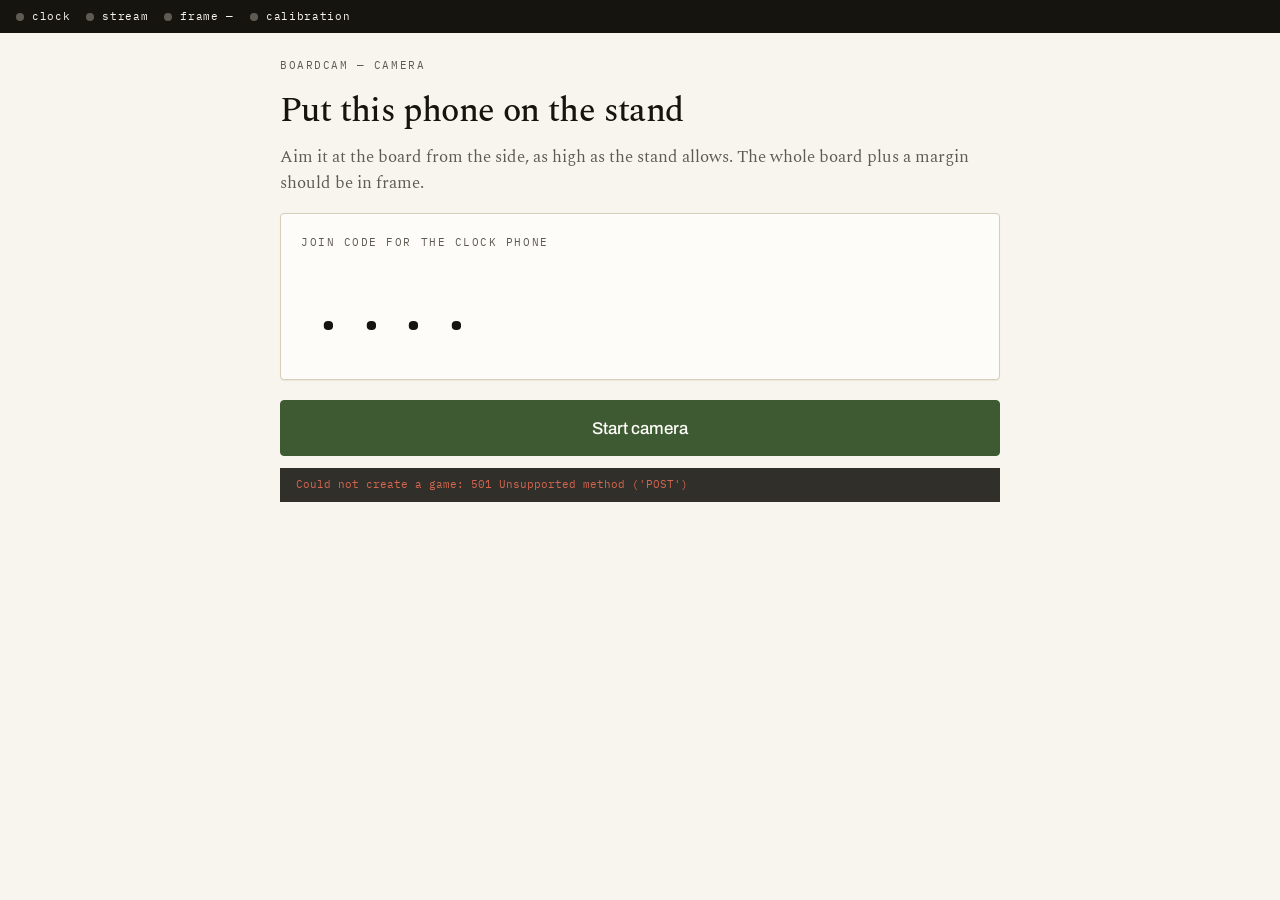
==== static/camera.html @ 39172da9 "Phase 1: server, clock and camera pages, pairing, tunnel Ships the physical workflow end to end with" ====
<!doctype html>
<html lang="en">
<head>
<meta charset="utf-8">
<meta name="viewport" content="width=device-width, initial-scale=1, viewport-fit=cover">
<title>BoardCam — camera</title>
<link rel="manifest" href="/static/manifest.webmanifest">
<meta name="theme-color" content="#15140F">
<link rel="stylesheet" href="/static/css/boardcam.css">
<style>
  html, body { height: 100%; overflow: hidden; }
  body { display: flex; flex-direction: column; height: 100vh; height: 100dvh; }

  .status-strip { flex: 0 0 auto; }

  /* ---------- setup ---------- */
  #setup { flex: 1 1 auto; overflow-y: auto; }
  #setup .wrap { padding-block: var(--space-6); }

  .pair {
    display: flex;
    gap: var(--space-6);
    align-items: center;
    flex-wrap: wrap;
  }
  .qr { width: 168px; height: 168px; display: block; border: 1px solid var(--line-1); }
  #qr-slot[hidden] { display: none !important; }
  #join-url {
    font-family: var(--font-mono);
    font-size: var(--text-sm);
    word-break: break-all;
    user-select: text;
    -webkit-user-select: text;
  }

  /* ---------- stage ---------- */
  #stage {
    flex: 1 1 auto;
    position: relative;
    background: var(--stone-90);
    min-height: 0;
  }
  #preview {
    width: 100%;
    height: 100%;
    object-fit: contain;
    display: block;
    background: var(--stone-90);
  }
  #overlay {
    position: absolute;
    pointer-events: none;
  }
  #stage-footer {
    position: absolute;
    left: 0; right: 0; bottom: 0;
    display: flex;
    gap: var(--space-4);
    align-items: center;
    flex-wrap: wrap;
    padding: var(--space-2) var(--space-4);
    background: rgba(14, 13, 9, 0.72);
    color: var(--stone-20);
    font-family: var(--font-mono);
    font-size: var(--text-xs);
  }
  #stage-footer a { color: var(--moss-30); }
  #error-line {
    color: #D4664F;
    font-family: var(--font-mono);
    font-size: var(--text-xs);
    padding: var(--space-2) var(--space-4);
    background: rgba(14, 13, 9, 0.85);
  }

  /* ---------- manual corners ---------- */
  #corner-panel {
    position: fixed;
    inset: 0;
    z-index: 30;
    background: var(--bg);
    display: flex;
    flex-direction: column;
    padding: var(--space-4);
    gap: var(--space-3);
  }
  #corner-stage { position: relative; flex: 1 1 auto; min-height: 0; }
  #corner-still { width: 100%; height: 100%; object-fit: contain; display: block; }
  #corner-svg { position: absolute; inset: 0; width: 100%; height: 100%; touch-action: none; }
</style>
</head>
<body class="app">

<div class="status-strip">
  <span class="status-item"><span class="dot" id="clock-dot"></span> clock</span>
  <span class="status-item"><span class="dot" id="stream-dot"></span> stream</span>
  <span class="status-item"><span class="dot" id="frame-dot"></span> <span id="frame-label">frame —</span></span>
  <span class="status-item"><span class="dot" id="cal-dot"></span> calibration</span>
</div>

<section id="setup">
  <div class="wrap">
    <p class="eyebrow">BoardCam — camera</p>
    <h1>Put this phone on the stand</h1>
    <p class="prose muted">Aim it at the board from the side, as high as the stand
    allows. The whole board plus a margin should be in frame.</p>

    <div class="card stack" style="margin-bottom: var(--space-5);">
      <p class="eyebrow">Join code for the clock phone</p>
      <div class="pair">
        <div>
          <div class="room-code" id="room-code">····</div>
          <a id="join-url" href="#"></a>
        </div>
        <div id="qr-slot"></div>
      </div>
    </div>

    <button class="btn btn-primary btn-lg btn-block" id="start-btn">Start camera</button>
    <button class="btn btn-block" id="restart-btn" hidden style="margin-top: var(--space-2);">Restart camera</button>
    <p id="error-line" hidden style="margin-top: var(--space-3);"></p>
  </div>
</section>

<section id="stage" hidden>
  <video id="preview" playsinline muted autoplay></video>
  <svg id="overlay" viewBox="0 0 100 100" preserveAspectRatio="none" aria-hidden="true"></svg>
  <div id="stage-footer">
    <span id="upload-label">0 up</span>
    <span class="spacer"></span>
    <span id="game-id"></span>
    <a href="/games">games</a>
  </div>
</section>

<div id="corner-panel" hidden>
  <h2>Mark the board corners</h2>
  <p class="muted" style="margin:0;">Drag each handle onto a corner of the board,
  clockwise from the far left.</p>
  <div id="corner-stage">
    <img id="corner-still" alt="Still frame from the camera">
    <svg id="corner-svg" viewBox="0 0 100 100" preserveAspectRatio="none"></svg>
  </div>
  <div class="row">
    <button class="btn" id="corner-cancel">Cancel</button>
    <button class="btn btn-primary" id="corner-use">Use these corners</button>
  </div>
</div>

<script type="module" src="/static/js/camera.js"></script>
</body>
</html>
---- static/css/boardcam.css ----
/* BoardCam — kaczor-design tokens + the shared shell.
   Tokens are inlined (not @imported) so a phone on a flaky tunnel paints
   correctly from one request. Only the subset the app uses is kept. */

@import url('https://fonts.googleapis.com/css2?family=Spectral:ital,wght@0,300;0,400;0,500;0,600;1,400&family=Archivo:wght@300;400;500;600;700&family=IBM+Plex+Mono:wght@400;500;600&display=swap');

:root {
  --paper-00: #FDFCF8;
  --paper-05: #F8F5EE;
  --paper-10: #F2EEE4;
  --paper-20: #E8E2D2;
  --paper-30: #D8CFB8;

  --stone-10: #E6E4DC;
  --stone-20: #CDCAC0;
  --stone-30: #A8A59A;
  --stone-40: #807D72;
  --stone-50: #5E5C52;
  --stone-60: #454339;
  --stone-70: #322F27;
  --stone-80: #211F1A;
  --stone-90: #15140F;
  --ink:      #0E0D09;

  --moss-10: #E6EBDD;
  --moss-20: #C4D0AE;
  --moss-30: #8FA474;
  --moss-40: #5F784A;
  --moss-50: #3E5A32;
  --moss-60: #2E4426;
  --moss-70: #1F301A;

  --terra-10: #F4E4D7;
  --terra-30: #D29972;
  --terra-40: #B96F3E;
  --terra-50: #92552D;

  --brand:       var(--moss-50);
  --brand-hover: var(--moss-60);
  --brand-soft:  var(--moss-10);
  --brand-ring:  rgba(62, 90, 50, 0.28);
  --brand-on:    var(--paper-00);

  --positive: var(--moss-40);
  --negative: #A63826;
  --warning:  var(--terra-50);

  --bg:        var(--paper-05);
  --bg-raised: var(--paper-00);
  --bg-sunken: var(--paper-10);
  --bg-panel:  var(--paper-10);
  --bg-inverse: var(--stone-90);

  --fg-1: var(--stone-90);
  --fg-2: var(--stone-60);
  --fg-3: var(--stone-50);
  --fg-4: var(--stone-40);
  --fg-on-inverse: var(--paper-05);

  --line-1: var(--paper-30);
  --line-2: var(--stone-20);
  --line-strong: var(--stone-40);

  --shadow-1: 0 1px 0 rgba(62, 56, 40, 0.04), 0 1px 2px rgba(62, 56, 40, 0.04);
  --shadow-2: 0 1px 0 rgba(62, 56, 40, 0.03), 0 6px 14px -6px rgba(62, 56, 40, 0.10);
  --shadow-3: 0 2px 0 rgba(62, 56, 40, 0.03), 0 16px 32px -10px rgba(62, 56, 40, 0.14);
  --ring: 0 0 0 3px var(--brand-ring);

  --radius-xs: 1px;
  --radius-sm: 2px;
  --radius-md: 4px;
  --radius-lg: 8px;

  --space-1: 4px;  --space-2: 8px;  --space-3: 12px; --space-4: 16px;
  --space-5: 20px; --space-6: 24px; --space-8: 32px; --space-10: 40px;
  --space-12: 48px; --space-16: 64px;

  --ease-out: cubic-bezier(0.22, 0.61, 0.36, 1);
  --dur-fast: 140ms;
  --dur-med:  240ms;

  --font-display: 'Spectral', 'Tiempos Headline', Georgia, serif;
  --font-prose:   'Spectral', Georgia, serif;
  --font-sans:    'Archivo', system-ui, -apple-system, 'Helvetica Neue', Arial, sans-serif;
  --font-mono:    'IBM Plex Mono', 'SF Mono', Menlo, monospace;

  --text-xs: 11px; --text-sm: 13px; --text-base: 15px; --text-md: 17px;
  --text-lg: 20px; --text-xl: 26px; --text-2xl: 34px; --text-3xl: 48px;

  --leading-tight: 1.05;
  --leading-snug:  1.2;
  --leading-body:  1.58;

  --tracking-tighter: -0.018em;
  --tracking-tight:   -0.012em;
  --tracking-body:     0;
  --tracking-wider:    0.14em;
}

/* ---------- reset ---------- */
*, *::before, *::after { box-sizing: border-box; }

html, body {
  margin: 0;
  padding: 0;
  height: 100%;
  background: var(--bg);
  color: var(--fg-1);
  font-family: var(--font-sans);
  font-size: var(--text-base);
  line-height: var(--leading-body);
  -webkit-text-size-adjust: 100%;
  -webkit-tap-highlight-color: transparent;
  overscroll-behavior: none;
}

/* Phones only. Everything here is tapped, never selected or dragged. */
body.app {
  touch-action: manipulation;
  user-select: none;
  -webkit-user-select: none;
}

h1, h2, h3 {
  font-family: var(--font-display);
  font-weight: 500;
  letter-spacing: var(--tracking-tight);
  line-height: var(--leading-snug);
  margin: 0 0 var(--space-3);
}
h1 { font-size: var(--text-2xl); letter-spacing: var(--tracking-tighter); }
h2 { font-size: var(--text-xl); }
h3 { font-size: var(--text-md); font-family: var(--font-sans); font-weight: 600; }

p { margin: 0 0 var(--space-4); }
a { color: var(--brand); text-decoration-thickness: 1px; text-underline-offset: 2px; }
a:hover { color: var(--brand-hover); }

.eyebrow {
  font-family: var(--font-mono);
  font-size: var(--text-xs);
  letter-spacing: var(--tracking-wider);
  text-transform: uppercase;
  color: var(--fg-3);
}

.num { font-variant-numeric: tabular-nums; font-feature-settings: "tnum" 1; }

.muted { color: var(--fg-3); }
.prose { font-family: var(--font-prose); font-size: var(--text-md); }

/* ---------- layout ---------- */
.wrap {
  max-width: 760px;
  margin: 0 auto;
  padding-block: var(--space-10);
  padding-inline: var(--space-5);
}

.card {
  background: var(--bg-raised);
  border: 1px solid var(--line-1);
  border-radius: var(--radius-md);
  padding: var(--space-5);
  box-shadow: var(--shadow-1);
}

/* ---------- buttons ---------- */
.btn {
  display: inline-flex;
  align-items: center;
  justify-content: center;
  gap: var(--space-2);
  min-height: 44px;
  padding: var(--space-3) var(--space-5);
  font-family: var(--font-sans);
  font-size: var(--text-base);
  font-weight: 500;
  color: var(--fg-1);
  background: var(--bg-raised);
  border: 1px solid var(--line-2);
  border-radius: var(--radius-md);
  cursor: pointer;
  transition: background var(--dur-fast) var(--ease-out),
              border-color var(--dur-fast) var(--ease-out);
}
.btn:hover { background: var(--bg-sunken); }
.btn:focus-visible { outline: none; box-shadow: var(--ring); }
.btn:disabled { opacity: 0.45; cursor: not-allowed; }

.btn-primary {
  background: var(--brand);
  border-color: var(--brand);
  color: var(--brand-on);
}
.btn-primary:hover { background: var(--brand-hover); border-color: var(--brand-hover); }

.btn-danger { color: var(--negative); border-color: var(--negative); background: transparent; }
.btn-danger:hover { background: rgba(166, 56, 38, 0.08); }

.btn-lg { min-height: 56px; font-size: var(--text-md); }
.btn-block { width: 100%; }

/* ---------- fields ---------- */
label { display: block; font-size: var(--text-sm); color: var(--fg-2); margin-bottom: var(--space-1); }

input[type="text"], input[type="number"], select {
  width: 100%;
  min-height: 44px;
  padding: var(--space-2) var(--space-3);
  font-family: var(--font-sans);
  font-size: var(--text-base);
  color: var(--fg-1);
  background: var(--bg-raised);
  border: 1px solid var(--line-2);
  border-radius: var(--radius-md);
}
input:focus, select:focus { outline: none; box-shadow: var(--ring); border-color: var(--brand); }

input.code {
  font-family: var(--font-mono);
  font-size: var(--text-xl);
  letter-spacing: 0.22em;
  text-transform: uppercase;
  text-align: center;
}

/* ---------- status strip ---------- */
/* One line of dots at the top of both phone pages. Honest state only:
   a dot is `ok` when the server said so, never optimistically. */
.status-strip {
  display: flex;
  align-items: center;
  gap: var(--space-4);
  flex-wrap: wrap;
  padding: var(--space-2) var(--space-4);
  background: var(--bg-inverse);
  color: var(--fg-on-inverse);
  font-family: var(--font-mono);
  font-size: var(--text-xs);
  letter-spacing: 0.06em;
}

.status-item { display: inline-flex; align-items: center; gap: var(--space-2); white-space: nowrap; }

.dot {
  width: 8px;
  height: 8px;
  border-radius: 50%;
  background: var(--stone-50);
  flex: 0 0 auto;
  transition: background var(--dur-med) var(--ease-out);
}
.dot.ok    { background: var(--moss-30); }
.dot.warn  { background: var(--terra-30); }
.dot.error { background: #D4664F; }
.dot.pulse { animation: dot-pulse 1s var(--ease-out); }

@keyframes dot-pulse {
  0%   { transform: scale(1); }
  40%  { transform: scale(1.9); }
  100% { transform: scale(1); }
}

@media (prefers-reduced-motion: reduce) {
  *, *::before, *::after { animation-duration: 0.01ms !important; transition-duration: 0.01ms !important; }
}

/* ---------- room code ---------- */
.room-code {
  font-family: var(--font-mono);
  font-size: var(--text-3xl);
  font-weight: 600;
  letter-spacing: 0.28em;
  text-indent: 0.28em;
  color: var(--fg-1);
}

/* ---------- modal ---------- */
/* Never window.confirm(): it blocks the event loop, kills the camera stream
   on iOS and cannot be styled. */
.modal-backdrop {
  position: fixed;
  inset: 0;
  z-index: 50;
  display: flex;
  align-items: center;
  justify-content: center;
  padding: var(--space-5);
  background: rgba(14, 13, 9, 0.62);
  backdrop-filter: blur(2px);
}
.modal-backdrop[hidden] { display: none !important; }

.modal {
  width: 100%;
  max-width: 420px;
  background: var(--bg-raised);
  border: 1px solid var(--line-1);
  border-radius: var(--radius-lg);
  box-shadow: var(--shadow-3);
  padding: var(--space-6);
}
.modal h2 { margin-bottom: var(--space-2); }
.modal .modal-body { color: var(--fg-2); font-size: var(--text-base); margin-bottom: var(--space-5); }
.modal .modal-actions { display: flex; flex-direction: column; gap: var(--space-2); }
.modal .modal-actions.row { flex-direction: row; }
.modal .modal-actions.row .btn { flex: 1; }

/* ---------- misc ---------- */
.stack { display: flex; flex-direction: column; gap: var(--space-4); }
.row   { display: flex; gap: var(--space-3); flex-wrap: wrap; align-items: center; }
.spacer { flex: 1 1 auto; }
.hidden, [hidden] { display: none !important; }

.chip-row { display: flex; gap: var(--space-2); flex-wrap: wrap; }
.chip {
  font-family: var(--font-mono);
  font-size: var(--text-sm);
  padding: var(--space-2) var(--space-3);
  border: 1px solid var(--line-2);
  border-radius: var(--radius-sm);
  background: var(--bg-raised);
  color: var(--fg-2);
  cursor: pointer;
  min-height: 40px;
}
.chip[aria-pressed="true"] {
  background: var(--brand-soft);
  border-color: var(--moss-30);
  color: var(--moss-60);
  font-weight: 600;
}

.toast {
  position: fixed;
  left: 50%;
  bottom: var(--space-6);
  transform: translateX(-50%);
  z-index: 60;
  background: var(--bg-inverse);
  color: var(--fg-on-inverse);
  font-size: var(--text-sm);
  padding: var(--space-3) var(--space-5);
  border-radius: var(--radius-md);
  box-shadow: var(--shadow-3);
  max-width: calc(100vw - var(--space-8));
}

table { width: 100%; border-collapse: collapse; font-size: var(--text-sm); }
th, td { text-align: left; padding: var(--space-3) var(--space-3); border-bottom: 1px solid var(--line-1); }
th { font-family: var(--font-mono); font-size: var(--text-xs); letter-spacing: var(--tracking-wider);
     text-transform: uppercase; color: var(--fg-3); font-weight: 500; }
td.num, th.num { text-align: right; font-variant-numeric: tabular-nums; }
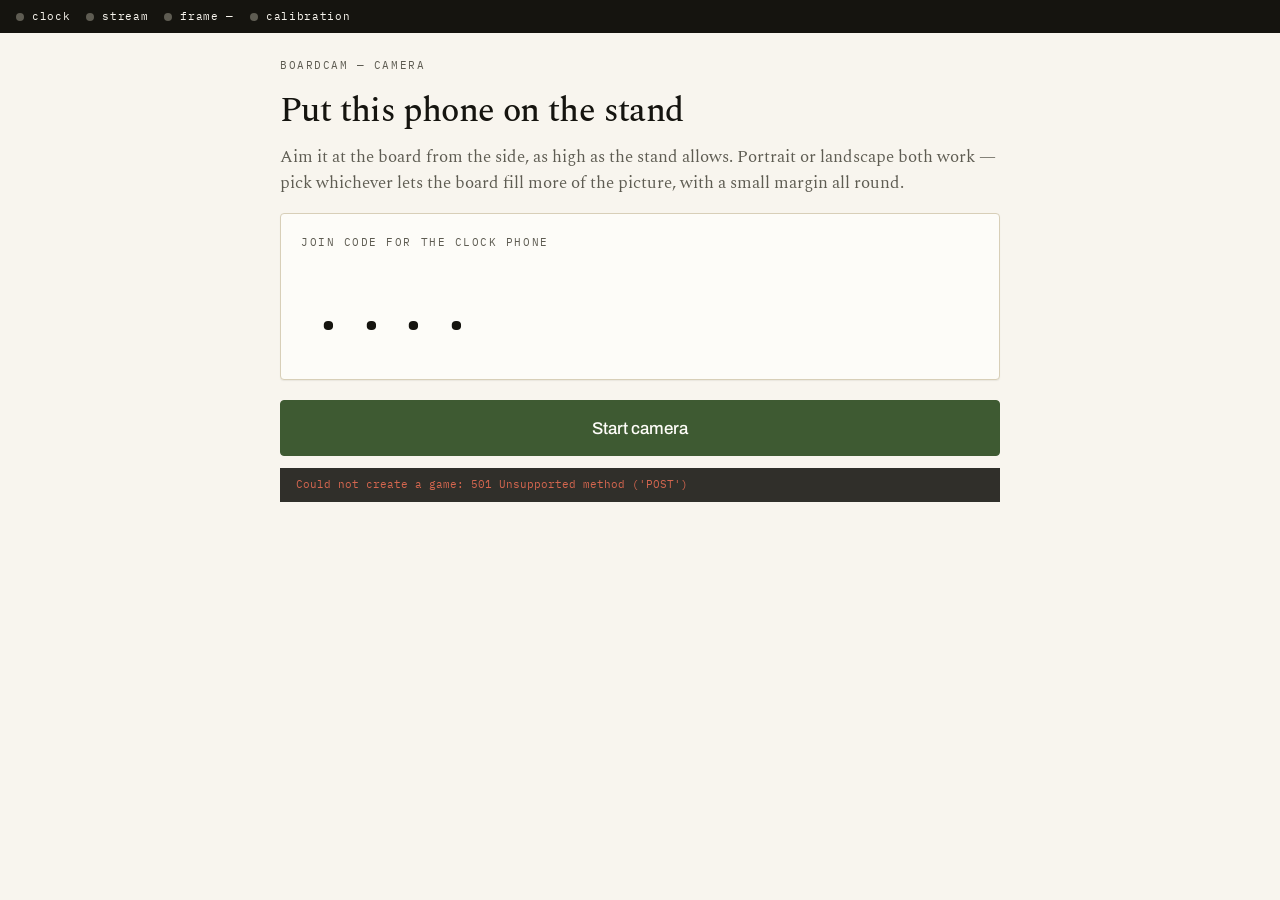
==== commit 3c625a7d: "Phase 6: fix what a review of the three recorded games found - Calibrate from the checkered middle o" ====
--- a/static/camera.html
+++ b/static/camera.html
@@ -73,6 +73,33 @@
     background: rgba(14, 13, 9, 0.85);
   }
 
+  /* ---------- start-frame lock ---------- */
+  #lock-bar {
+    position: absolute;
+    left: var(--space-4);
+    right: var(--space-4);
+    bottom: var(--space-10);
+    z-index: 5;
+    text-align: center;
+  }
+  #lock-hint, #lock-state {
+    margin: var(--space-2) 0 0;
+    font-size: var(--text-sm);
+    /* The stage is the dark camera view, so the muted grey used elsewhere is
+       unreadable here. */
+    color: var(--paper-10);
+    text-shadow: 0 1px 3px rgba(0, 0, 0, 0.9);
+  }
+  #lock-state { color: var(--moss-20); font-weight: 600; }
+  #setup-warn {
+    margin: var(--space-2) 0 0;
+    padding: var(--space-2) var(--space-3);
+    font-size: var(--text-sm);
+    font-weight: 600;
+    color: var(--paper-10);
+    background: rgba(166, 56, 38, 0.88);
+  }
+
   /* ---------- manual corners ---------- */
   #corner-panel {
     position: fixed;
@@ -87,6 +114,16 @@
   #corner-stage { position: relative; flex: 1 1 auto; min-height: 0; }
   #corner-still { width: 100%; height: 100%; object-fit: contain; display: block; }
   #corner-svg { position: absolute; inset: 0; width: 100%; height: 100%; touch-action: none; }
+
+  /* Landscape phone: little height to spare, so the instructions shrink and the
+     photo gets the room. */
+  @media (orientation: landscape) and (max-height: 540px) {
+    #corner-panel { padding: var(--space-2); gap: var(--space-2); }
+    #corner-panel h2 { display: none; }
+    #corner-panel > p { font-size: var(--text-xs); }
+    #lock-bar { bottom: var(--space-8); left: 20%; right: 20%; }
+    #lock-hint { display: none; }
+  }
 </style>
 </head>
 <body class="app">
@@ -103,7 +140,8 @@
     <p class="eyebrow">BoardCam — camera</p>
     <h1>Put this phone on the stand</h1>
     <p class="prose muted">Aim it at the board from the side, as high as the stand
-    allows. The whole board plus a margin should be in frame.</p>
+    allows. Portrait or landscape both work — pick whichever lets the board fill
+    more of the picture, with a small margin all round.</p>
 
     <div class="card stack" style="margin-bottom: var(--space-5);">
       <p class="eyebrow">Join code for the clock phone</p>
@@ -125,6 +163,12 @@
 <section id="stage" hidden>
   <video id="preview" playsinline muted autoplay></video>
   <svg id="overlay" viewBox="0 0 100 100" preserveAspectRatio="none" aria-hidden="true"></svg>
+  <div id="lock-bar">
+    <button type="button" class="btn btn-primary btn-lg btn-block" id="lock-btn">Board is set</button>
+    <p id="lock-hint">Tap once when the pieces are placed, before White's first move.</p>
+    <p id="lock-state" hidden>Start position locked.</p>
+    <p id="setup-warn" hidden></p>
+  </div>
   <div id="stage-footer">
     <span id="upload-label">0 up</span>
     <span class="spacer"></span>
@@ -135,14 +179,17 @@
 
 <div id="corner-panel" hidden>
   <h2>Mark the board corners</h2>
-  <p class="muted" style="margin:0;">Drag each handle onto a corner of the board,
-  clockwise from the far left.</p>
+  <p class="muted" style="margin:0;">Drag each handle to the <strong>corner of the
+  chequered area</strong> it names, not to the middle of a square. Going round:
+  <strong>a1</strong> is White's near-left corner, then <strong>h1</strong>,
+  <strong>h8</strong>, <strong>a8</strong>. The small red dot is the point that
+  counts.</p>
   <div id="corner-stage">
     <img id="corner-still" alt="Still frame from the camera">
     <svg id="corner-svg" viewBox="0 0 100 100" preserveAspectRatio="none"></svg>
   </div>
   <div class="row">
-    <button class="btn" id="corner-cancel">Cancel</button>
+    <button class="btn" id="corner-cancel">Retake start photo</button>
     <button class="btn btn-primary" id="corner-use">Use these corners</button>
   </div>
 </div>
